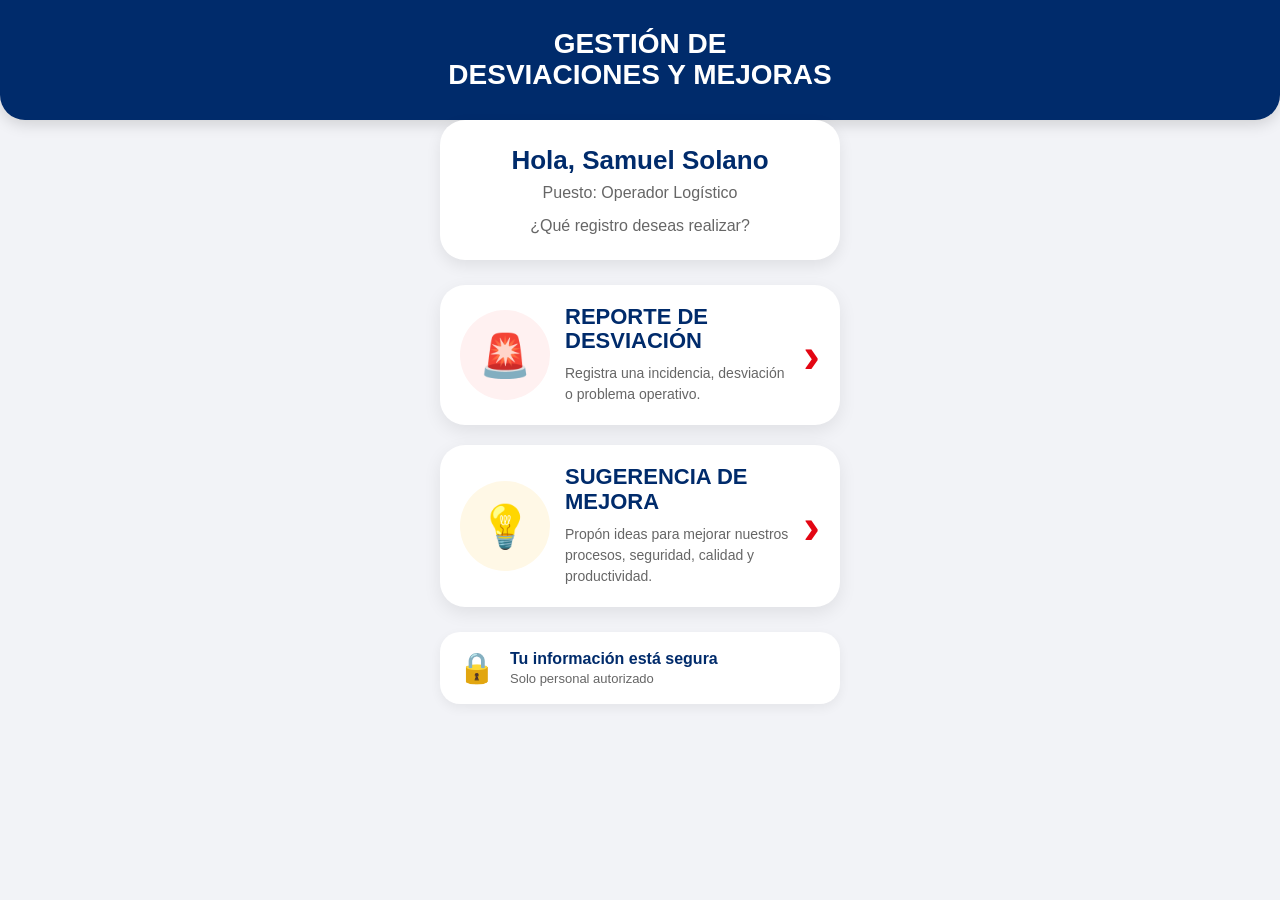
==== modules/desviaciones/desviaciones.html @ d9382cf4 "Add files via upload" ====
<!DOCTYPE html>
<html lang="es">

<head>
    <meta charset="UTF-8">
    <meta name="viewport" content="width=device-width, initial-scale=1.0">
    <title>Gestión de Desviaciones</title>

    <link rel="stylesheet" href="desviaciones.css">
</head>

<body>

    <div class="header">

        <div class="tituloHeader">
            GESTIÓN DE<br>
            DESVIACIONES Y MEJORAS
        </div>

    </div>

    <div class="contenido">

        <div class="bienvenidaCard">

            <div class="nombreBienvenida" id="nombreBienvenida">
                Hola, Samuel Solano
            </div>

            <div class="puestoBienvenida" id="puestoBienvenida">
                Puesto: Operador Logístico
            </div>

            <div class="textoBienvenida">
                ¿Qué registro deseas realizar?
            </div>

        </div>

        <!-- REPORTE DE DESVIACIÓN -->

        <div class="card" onclick="abrirAnomalia()">

            <div class="contenidoInterno">

                <div class="icono rojo">
                    🚨
                </div>

                <div class="texto">

                    <div class="tituloCard">
                        REPORTE DE<br>
                        DESVIACIÓN
                    </div>

                    <div class="descripcion">
                        Registra una incidencia,
                        desviación o problema
                        operativo.
                    </div>

                </div>

                <div class="flecha">
                    ›
                </div>

            </div>

        </div>

        <!-- SUGERENCIA -->

        <div class="card" onclick="abrirMejora()">

            <div class="contenidoInterno">

                <div class="icono amarillo">
                    💡
                </div>

                <div class="texto">

                    <div class="tituloCard">
                        SUGERENCIA DE<br>
                        MEJORA
                    </div>

                    <div class="descripcion">
                        Propón ideas para mejorar
                        nuestros procesos,
                        seguridad, calidad y
                        productividad.
                    </div>

                </div>

                <div class="flecha">
                    ›
                </div>

            </div>

        </div>

        <div class="seguridad">

            <div class="iconoSeguridad">
                🔒
            </div>

            <div>

                <div class="tituloSeguridad">
                    Tu información está segura
                </div>

                <div class="textoSeguridad">
                    Solo personal autorizado
                </div>

            </div>

        </div>

    </div>

    <script src="desviaciones.js"></script>

</body>
</html>
---- modules/desviaciones/desviaciones.css ----
*{
    margin:0;
    padding:0;
    box-sizing:border-box;
    font-family:Arial, Helvetica, sans-serif;
}

body{
    background:#f2f3f7;
}

/* HEADER */

.header{

    background:#002b6b;

    height:120px;

    display:flex;
    justify-content:center;
    align-items:center;

    box-shadow:0 4px 15px rgba(0,0,0,.15);

    border-bottom-left-radius:25px;
    border-bottom-right-radius:25px;
}

.tituloHeader{

    color:white;

    font-size:28px;

    font-weight:900;

    line-height:1.1;

    text-align:center;
}

/* CONTENIDO */

.contenido{

    max-width:430px;

    margin:auto;

    padding:20px 15px 30px;
}

/* BIENVENIDA */

.bienvenidaCard{

    background:white;

    border-radius:25px;

    padding:25px;

    margin-top:-20px;

    margin-bottom:25px;

    text-align:center;

    box-shadow:0 6px 15px rgba(0,0,0,.08);
}

.nombreBienvenida{

    color:#002b6b;

    font-size:26px;

    font-weight:800;
}

.puestoBienvenida{

    color:#666;

    font-size:16px;

    margin-top:8px;
}

.textoBienvenida{

    color:#666;

    font-size:16px;

    margin-top:15px;
}

/* TARJETAS */

.card{

    background:white;

    border-radius:25px;

    margin-bottom:20px;

    box-shadow:0 6px 18px rgba(0,0,0,.08);

    cursor:pointer;

    transition:.25s;
}

.card:active{

    transform:scale(.98);
}

.contenidoInterno{

    display:flex;

    align-items:center;

    padding:20px;
}

.icono{

    width:90px;
    height:90px;

    border-radius:50%;

    display:flex;
    justify-content:center;
    align-items:center;

    font-size:42px;

    flex-shrink:0;
}

.rojo{
    background:#fff1f1;
}

.amarillo{
    background:#fff8e6;
}

.texto{

    flex:1;

    padding:0 15px;
}

.tituloCard{

    color:#002b6b;

    font-size:22px;

    font-weight:800;

    line-height:1.1;
}

.descripcion{

    margin-top:10px;

    color:#666;

    font-size:14px;

    line-height:1.5;
}

.flecha{

    color:#e30613;

    font-size:50px;

    font-weight:bold;
}

/* SEGURIDAD */

.seguridad{

    background:white;

    border-radius:20px;

    padding:18px;

    display:flex;

    align-items:center;

    gap:15px;

    margin-top:25px;

    box-shadow:0 4px 12px rgba(0,0,0,.06);
}

.iconoSeguridad{

    font-size:30px;
}

.tituloSeguridad{

    color:#002b6b;

    font-size:16px;

    font-weight:700;
}

.textoSeguridad{

    color:#666;

    font-size:13px;

    margin-top:3px;
}
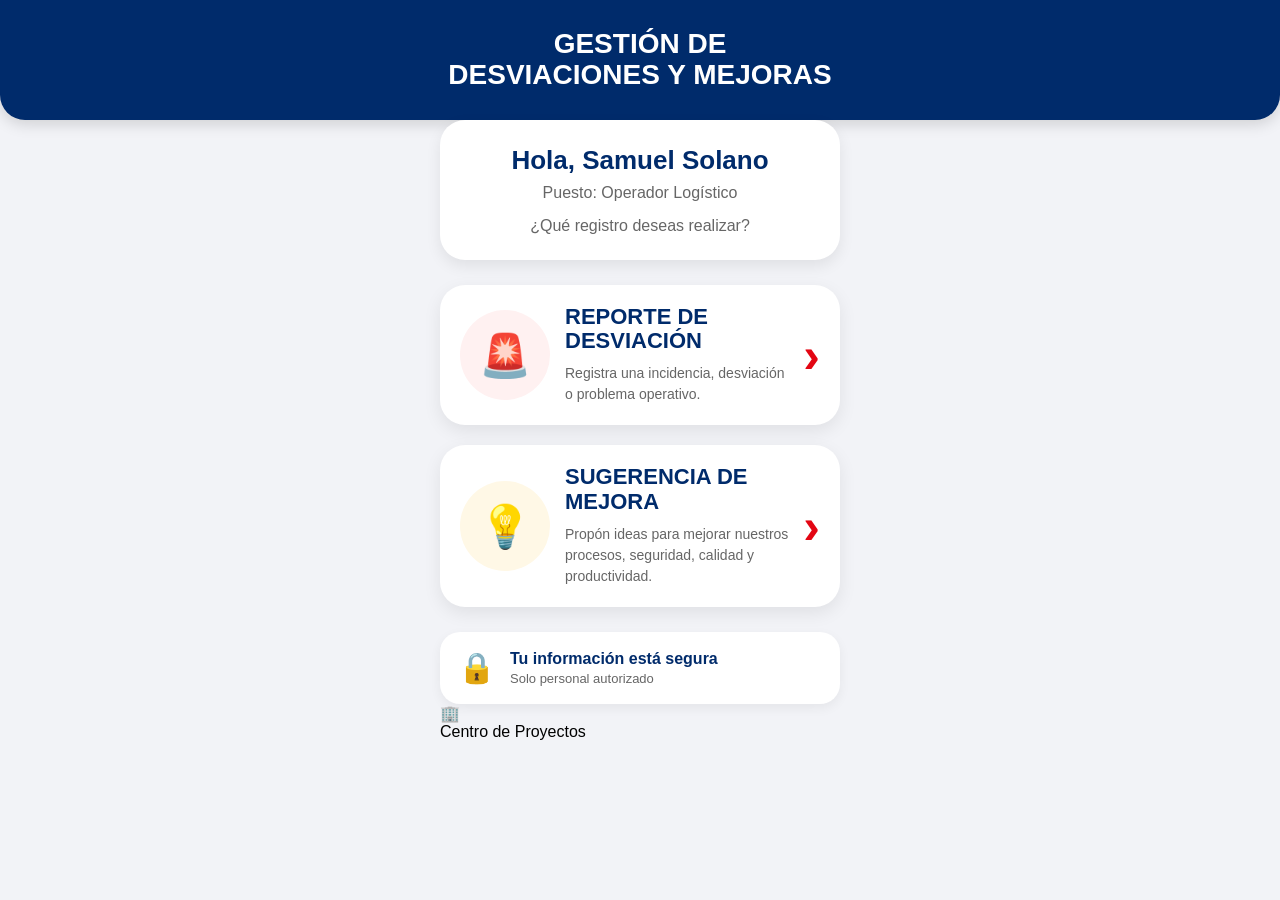
==== commit 0503f2d1: "Update desviaciones.html" ====
--- a/modules/desviaciones/desviaciones.html
+++ b/modules/desviaciones/desviaciones.html
@@ -125,9 +125,24 @@
 
         </div>
 
+        <!-- BOTÓN CENTRO DE PROYECTOS -->
+
+        <div class="btnCentroProyectos" onclick="window.location.href='index.html'">
+
+            <div class="iconoCentro">
+                🏢
+            </div>
+
+            <div class="textoCentro">
+                Centro de Proyectos
+            </div>
+
+        </div>
+
     </div>
 
     <script src="desviaciones.js"></script>
 
 </body>
-</html>+
+</html>
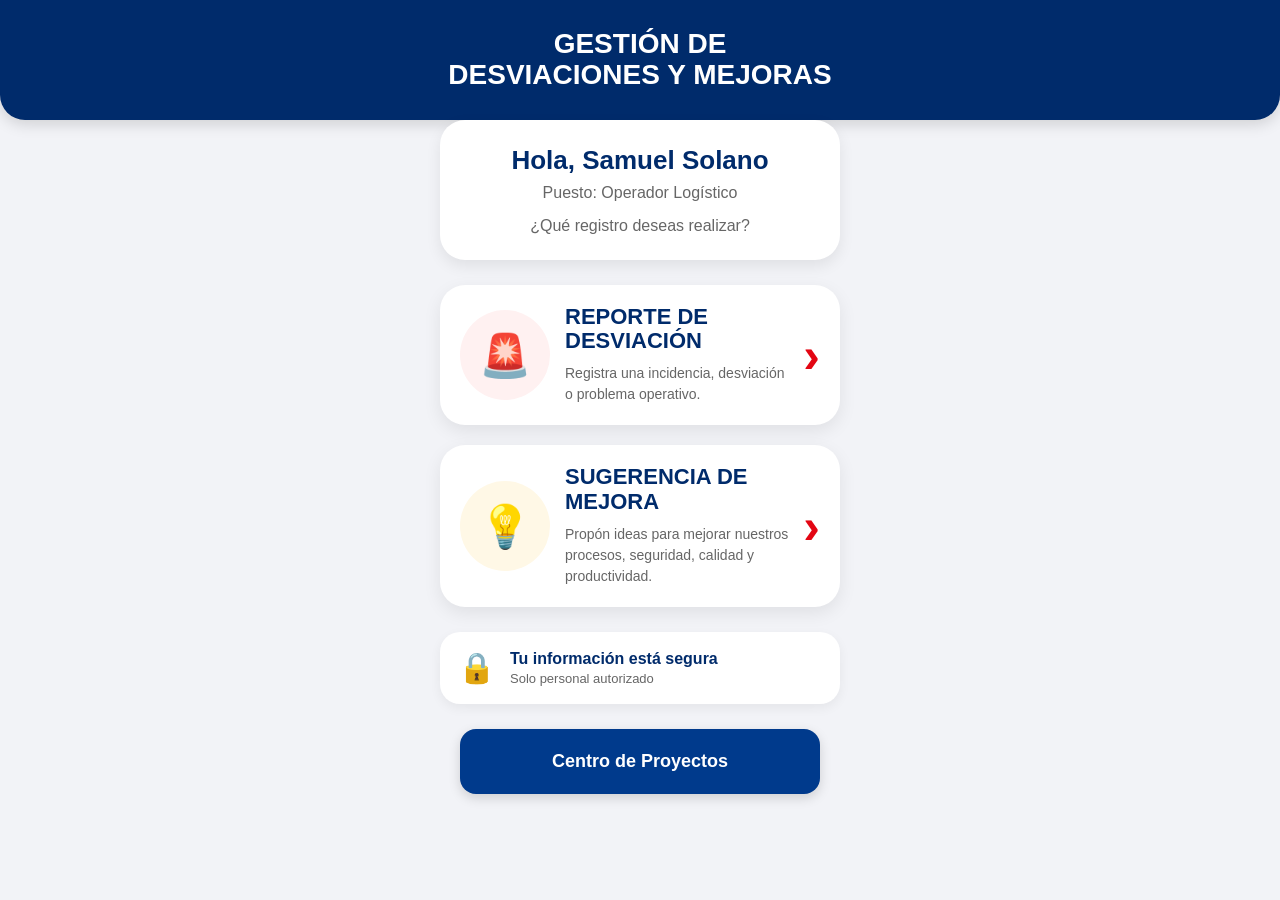
==== commit 25829515: "Update desviaciones.html" ====
--- a/modules/desviaciones/desviaciones.html
+++ b/modules/desviaciones/desviaciones.html
@@ -129,10 +129,6 @@
 
         <div class="btnCentroProyectos" onclick="window.location.href='index.html'">
 
-            <div class="iconoCentro">
-                🏢
-            </div>
-
             <div class="textoCentro">
                 Centro de Proyectos
             </div>
--- a/modules/desviaciones/desviaciones.css
+++ b/modules/desviaciones/desviaciones.css
@@ -232,4 +232,48 @@
     font-size:13px;
 
     margin-top:3px;
-}+}
+
+/* ===================================
+   BOTÓN CENTRO DE PROYECTOS
+=================================== */
+
+.btnCentroProyectos{
+    width: 90%;
+    max-width: 380px;
+    height: 65px;
+
+    margin: 25px auto 35px;
+
+    background: #003a8c;
+    color: #fff;
+
+    border-radius: 16px;
+
+    display: flex;
+    align-items: center;
+    justify-content: center;
+    gap: 12px;
+
+    font-size: 18px;
+    font-weight: 700;
+
+    cursor: pointer;
+
+    box-shadow: 0 4px 12px rgba(0,0,0,.15);
+
+    transition: all .2s ease;
+}
+
+.btnCentroProyectos:active{
+    transform: scale(.98);
+}
+
+.iconoCentro{
+    font-size: 24px;
+}
+
+.textoCentro{
+    font-size: 18px;
+    font-weight: 700;
+}
